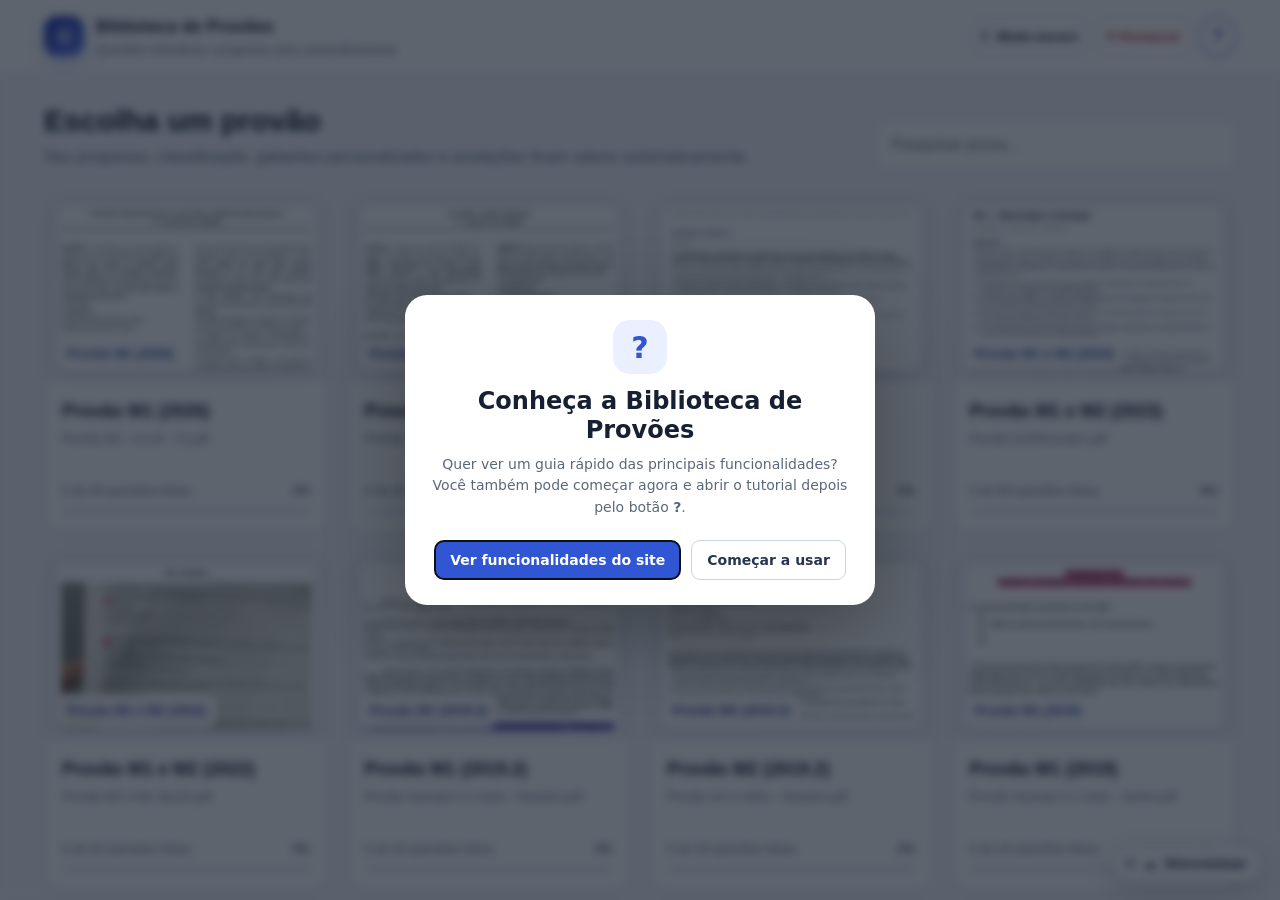
==== index.html @ 2a9b53ee "Atualizar cache da validação de moderação" ====
<!doctype html>
<html lang="pt-BR">
<head>
  <meta charset="utf-8" />
  <meta name="viewport" content="width=device-width,initial-scale=1" />
  <meta name="theme-color" content="#ffffff" />
  <title>Biblioteca de Provões</title>
  <link rel="stylesheet" href="motion-host.css?v=20261021-v2" />
</head>
<body>
  <iframe id="appFrame" title="Biblioteca de Provões"></iframe>

  <script>
    (async () => {
      const frame = document.getElementById('appFrame');
      try {
        const r = await fetch('app.html?v=20261021-tour-2', { cache: 'no-store' });
        if (!r.ok) throw new Error('Não foi possível carregar o aplicativo.');
        const html = await r.text();
        frame.srcdoc = html
          .replace('motion.css?v=20261021-v1', 'motion.css?v=20261021-v2')
          .replace('motion.js?v=20261021-v1', 'motion.js?v=20261021-v2')
          .replace('comments.js?v=20261020-tour-1', 'comments.js?v=20261021-admin-2');
      } catch (e) {
        document.body.innerHTML = '<p style="font:16px system-ui;padding:24px">Não foi possível carregar a biblioteca agora. Atualize a página.</p>';
      }
    })();
  </script>
  <script src="sync.js?v=20261021-v2"></script>
  <script src="features.js?v=20261020-acervo-17-v2"></script>
  <script src="tutorial.js?v=20261021-guia-2"></script>
</body>
</html>
---- motion-host.css ----
/* Transições da camada externa: preservadas para a sincronização, sem animações na visita guiada. */
#appFrame { animation: host-appear 280ms ease both; }
.cloud-float, .cloud-btn, .study-exam-warning-btn {
  transition: transform 170ms cubic-bezier(.22,1,.36,1),
              box-shadow 210ms ease, background-color 180ms ease,
              border-color 180ms ease, opacity 180ms ease;
}
.cloud-float:hover { transform: translateY(-3px); box-shadow: 0 12px 32px rgba(24,42,70,.22); }
.cloud-float:active, .cloud-btn:active { transform: scale(.97); }
.cloud-modal-bg { animation: host-appear 210ms ease both; }
.cloud-modal { animation: host-dialog 280ms cubic-bezier(.22,1,.36,1) both; }
.cloud-toast { animation: host-appear 220ms ease both; }
@keyframes host-appear { from { opacity: 0; } to { opacity: 1; } }
@keyframes host-dialog { from { opacity: 0; transform: translateY(12px) scale(.985); }
  to { opacity: 1; transform: translateY(0) scale(1); } }
@media (prefers-reduced-motion: reduce) {
  *, *::before, *::after { animation-duration:.01ms !important;
    animation-delay:0ms !important; transition-duration:.01ms !important; }
}
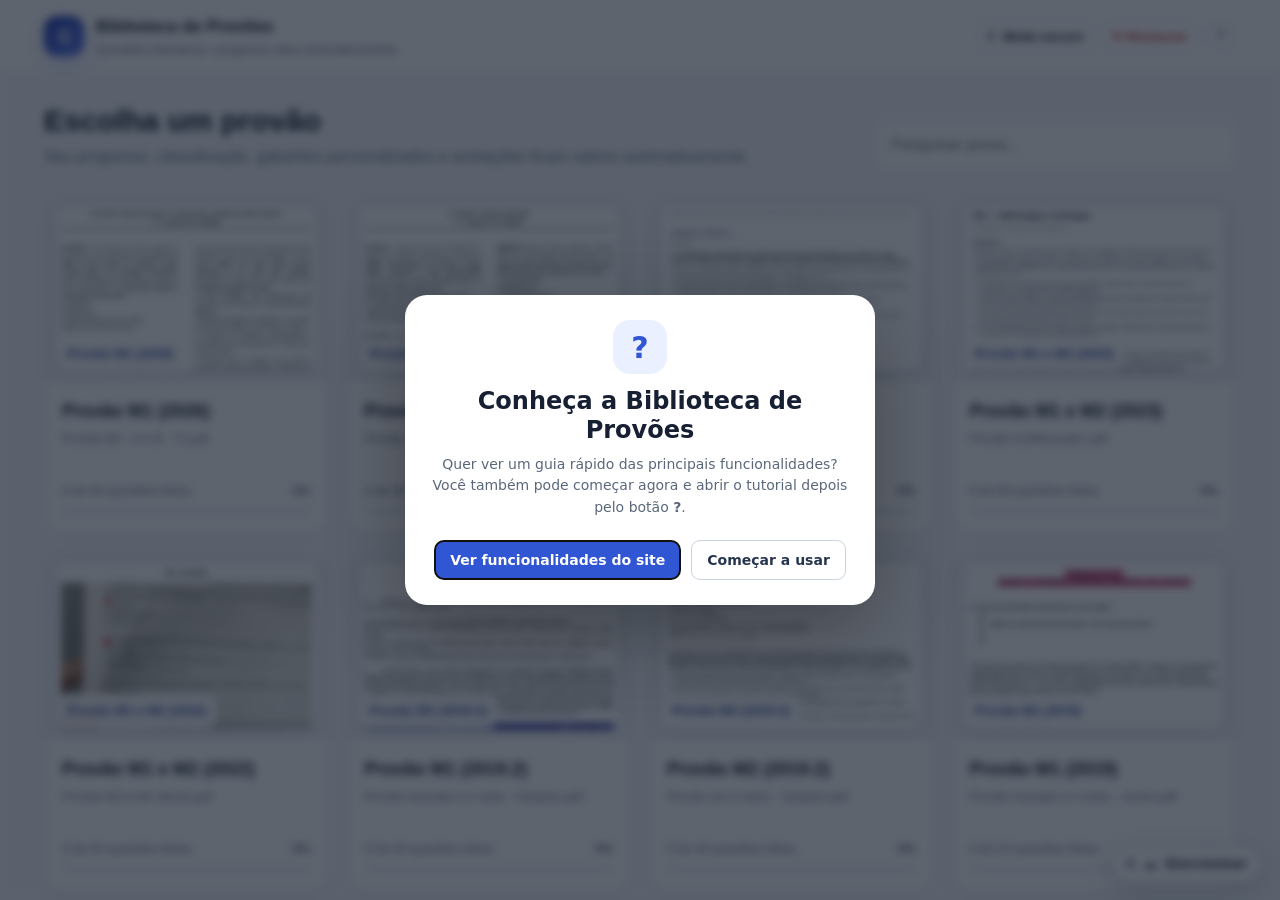
==== commit bd729b5e: "Atualizar cache da aparência discreta do botão de tutorial" ====
--- a/index.html
+++ b/index.html
@@ -18,7 +18,7 @@
         if (!r.ok) throw new Error('Não foi possível carregar o aplicativo.');
         const html = await r.text();
         frame.srcdoc = html
-          .replace('motion.css?v=20261021-v1', 'motion.css?v=20261021-v2')
+          .replace('motion.css?v=20261021-v1', 'motion.css?v=20261021-v3')
           .replace('motion.js?v=20261021-v1', 'motion.js?v=20261021-v2')
           .replace('comments.js?v=20261020-tour-1', 'comments.js?v=20261021-admin-2');
       } catch (e) {
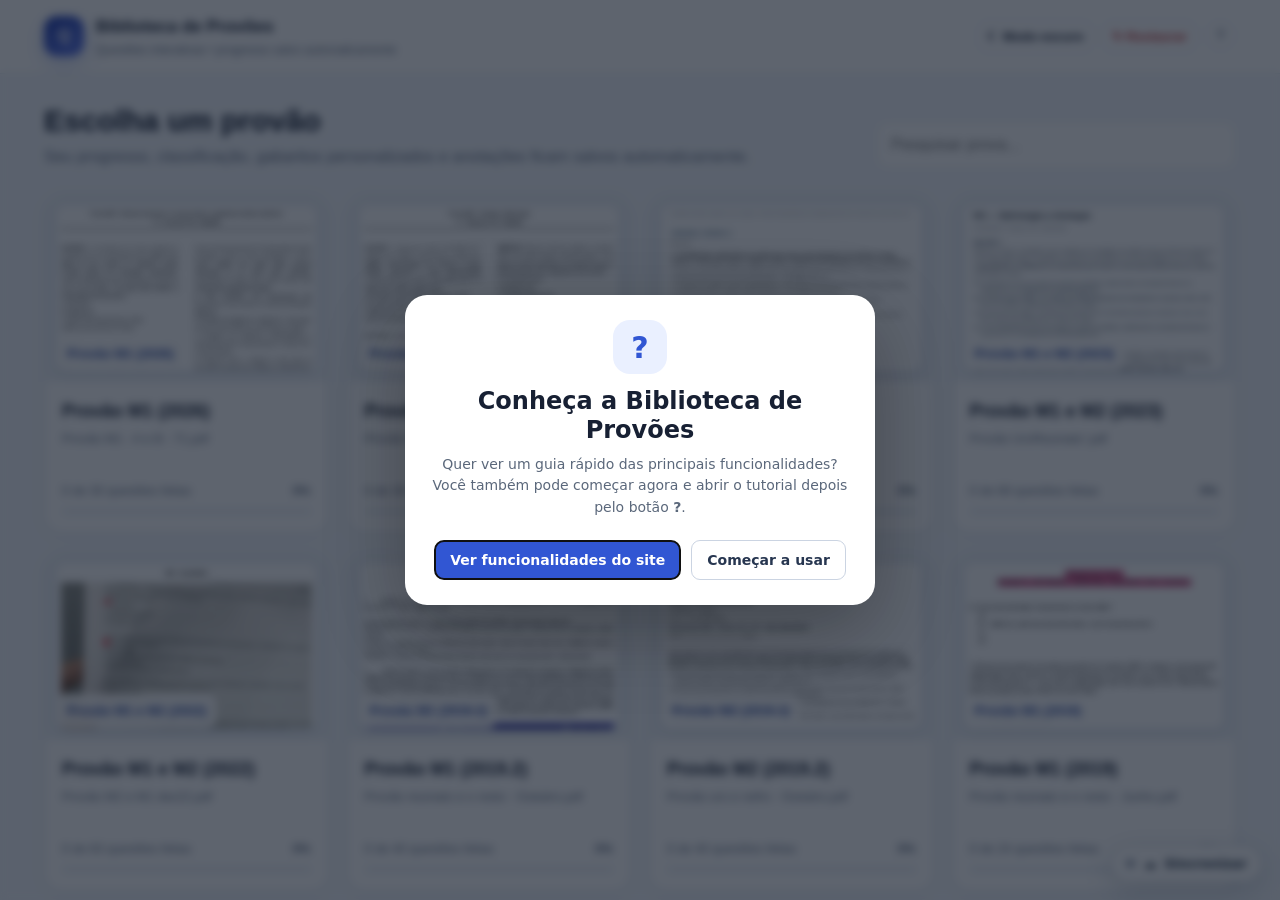
==== commit acd6429b: "Atualizar versão do sincronizador para exibir criação de ID personalizado" ====
--- a/index.html
+++ b/index.html
@@ -26,7 +26,7 @@
       }
     })();
   </script>
-  <script src="sync.js?v=20261021-v2"></script>
+  <script src="sync.js?v=20261023-custom-ids-v3"></script>
   <script src="features.js?v=20261020-acervo-17-v2"></script>
   <script src="tutorial.js?v=20261021-guia-2"></script>
 </body>
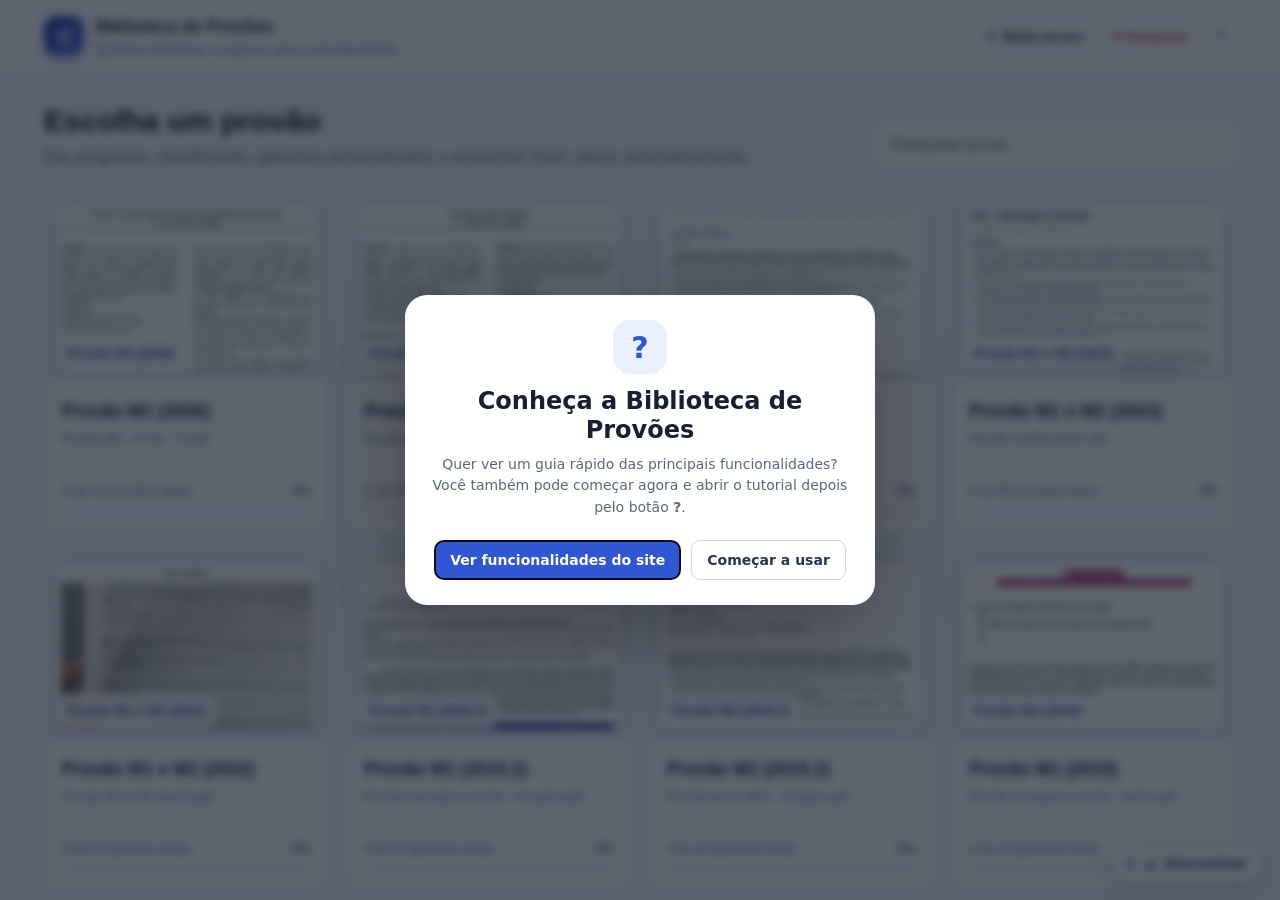
==== commit f1f960f1: "Atualizar versão do indicador de carregamento da sincronização" ====
--- a/index.html
+++ b/index.html
@@ -26,7 +26,7 @@
       }
     })();
   </script>
-  <script src="sync.js?v=20261023-custom-ids-v3"></script>
+  <script src="sync.js?v=20261023-loading-v4"></script>
   <script src="features.js?v=20261020-acervo-17-v2"></script>
   <script src="tutorial.js?v=20261021-guia-2"></script>
 </body>
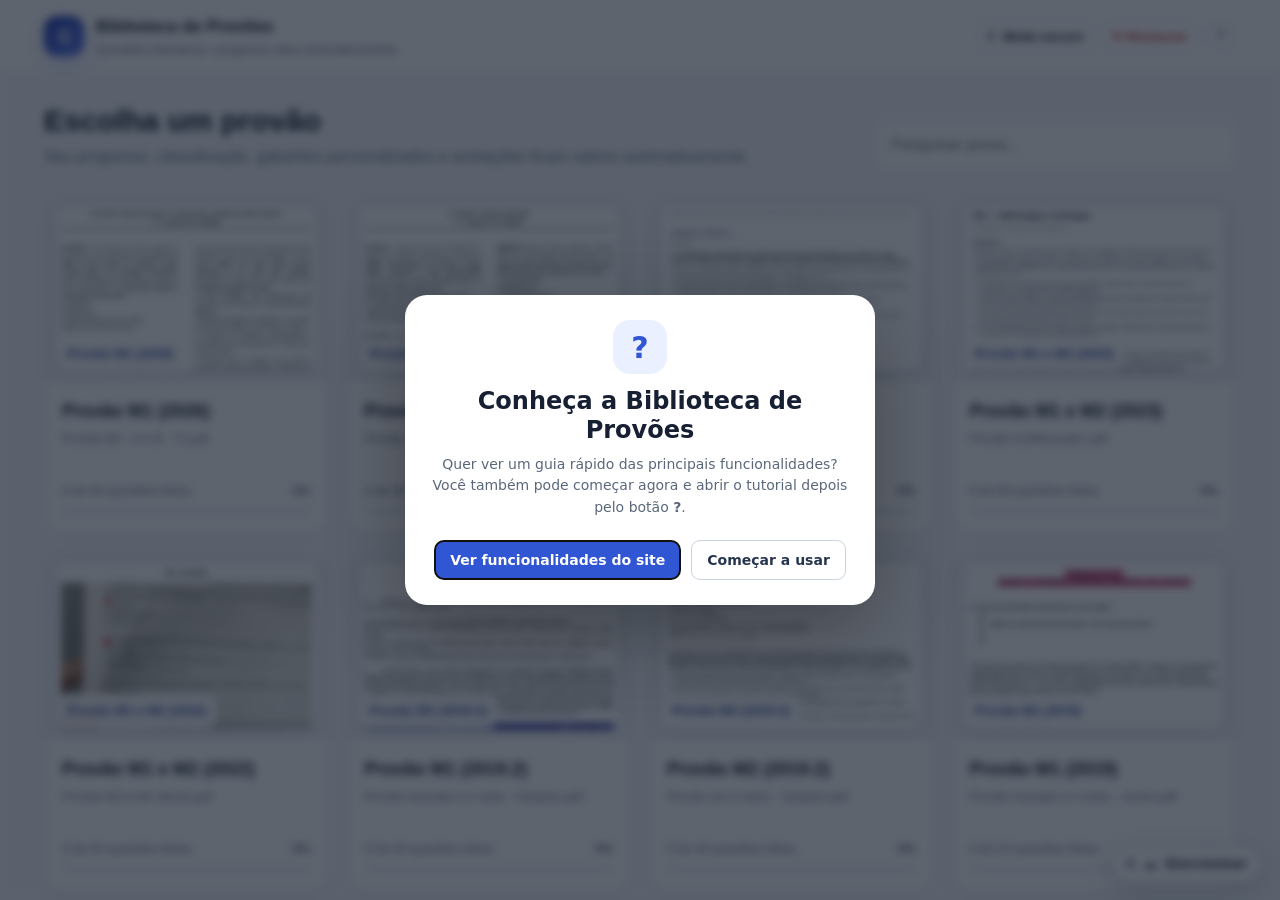
==== commit 763c7a2e: "Atualizar cache da página com comentário extra integrado" ====
--- a/index.html
+++ b/index.html
@@ -14,12 +14,12 @@
     (async () => {
       const frame = document.getElementById('appFrame');
       try {
-        const r = await fetch('app.html?v=20261021-tour-2', { cache: 'no-store' });
+        const r = await fetch('app.html?v=20261026-extra-comment-3', { cache: 'no-store' });
         if (!r.ok) throw new Error('Não foi possível carregar o aplicativo.');
         const html = await r.text();
         frame.srcdoc = html
-          .replace('motion.css?v=20261021-v1', 'motion.css?v=20261021-v3')
-          .replace('motion.js?v=20261021-v1', 'motion.js?v=20261021-v2')
+          .replace('motion.css?v=20261021-v1', 'motion.css?v=20261026-unified-v4')
+          .replace('motion.js?v=20261021-v1', 'motion.js?v=20261026-extra-comment-v4')
           .replace('comments.js?v=20261020-tour-1', 'comments.js?v=20261021-admin-2');
       } catch (e) {
         document.body.innerHTML = '<p style="font:16px system-ui;padding:24px">Não foi possível carregar a biblioteca agora. Atualize a página.</p>';
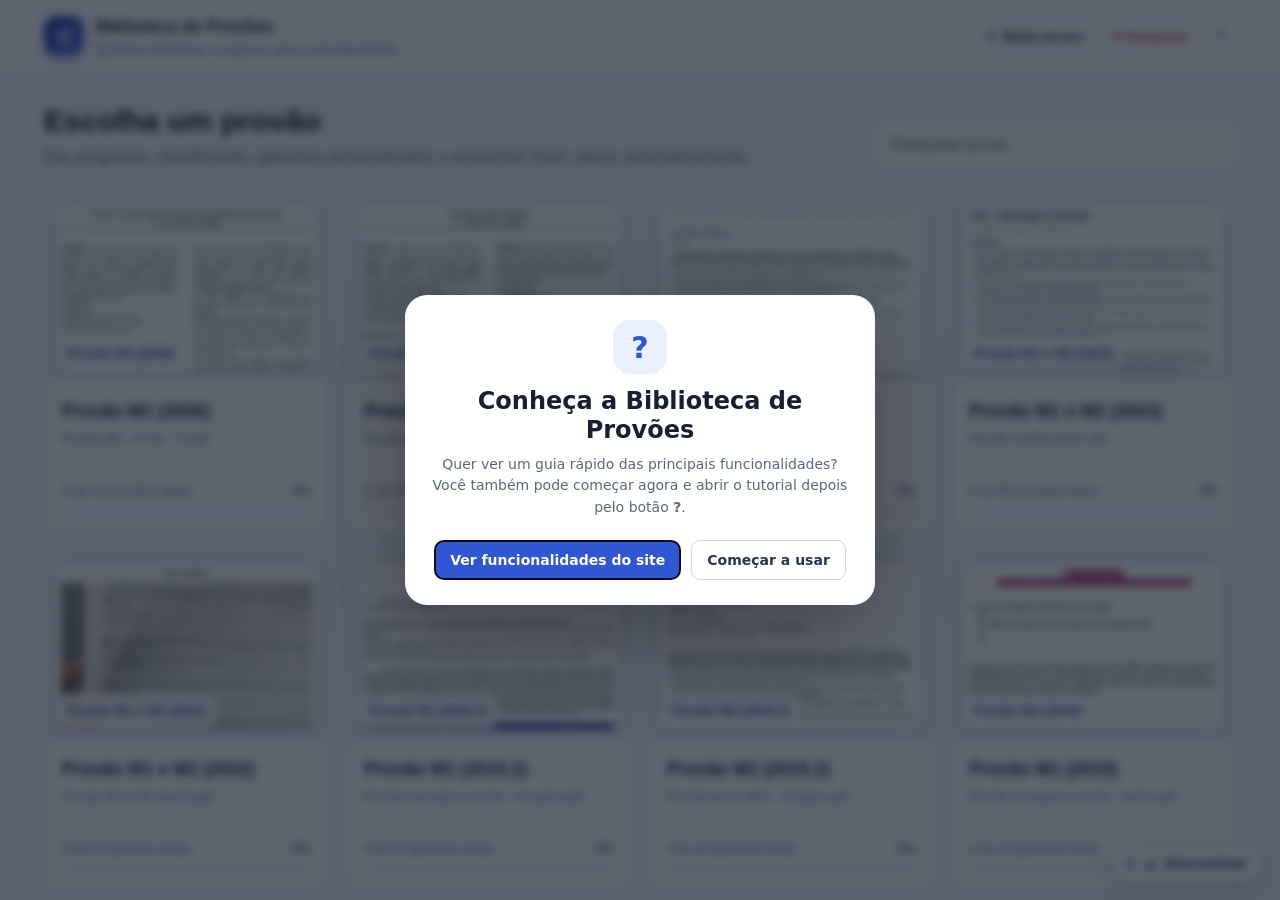
==== commit 9f484fd5: "Atualizar cache após reorganizar navegação de questões" ====
--- a/index.html
+++ b/index.html
@@ -14,7 +14,7 @@
     (async () => {
       const frame = document.getElementById('appFrame');
       try {
-        const r = await fetch('app.html?v=20261026-extra-comment-3', { cache: 'no-store' });
+        const r = await fetch('app.html?v=20261031-nav-after-result-v4', { cache: 'no-store' });
         if (!r.ok) throw new Error('Não foi possível carregar o aplicativo.');
         const html = await r.text();
         frame.srcdoc = html
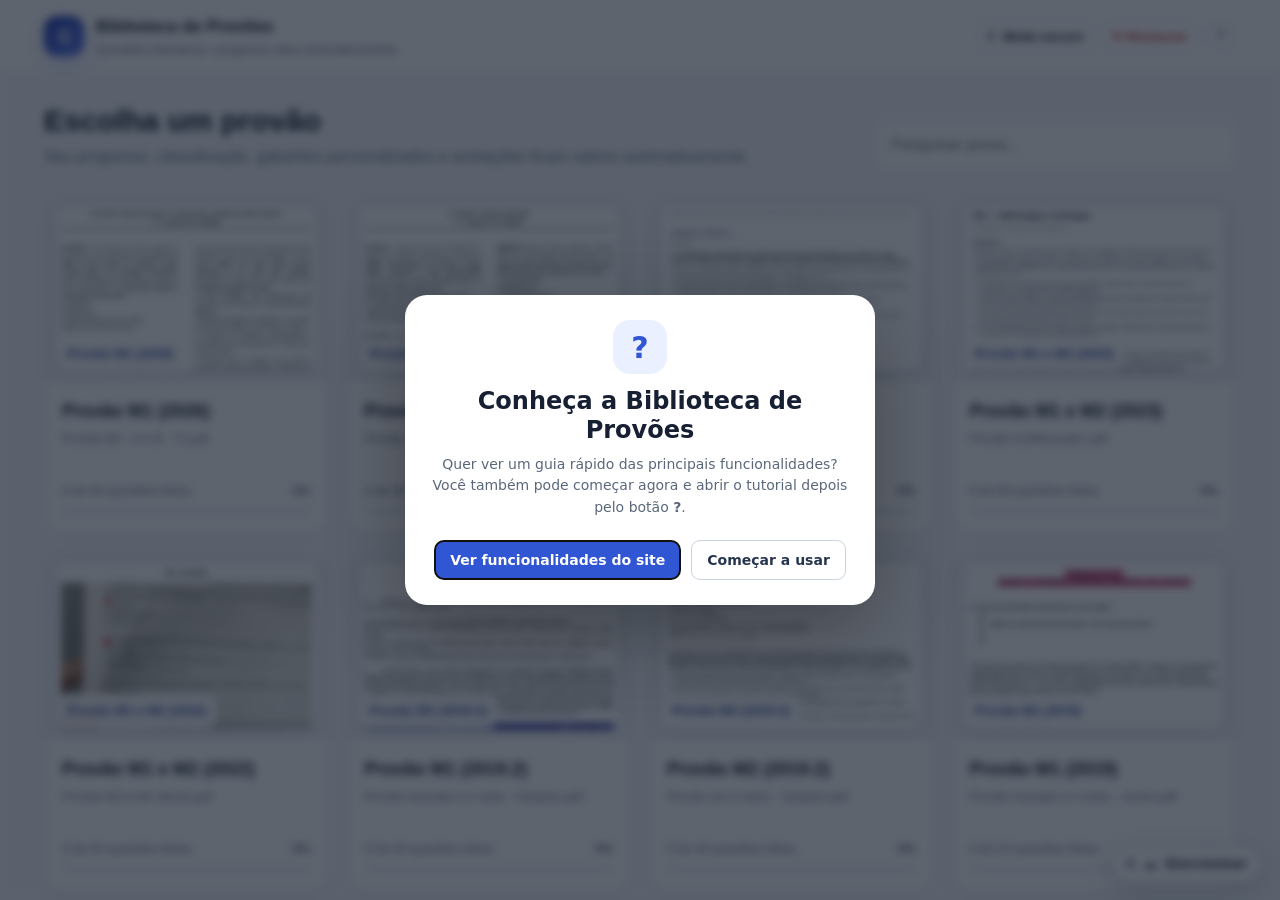
==== commit 5c516f09: "Atualizar versão do app para correção do filtro de questões" ====
--- a/index.html
+++ b/index.html
@@ -14,7 +14,7 @@
     (async () => {
       const frame = document.getElementById('appFrame');
       try {
-        const r = await fetch('app.html?v=20261031-nav-after-result-v4', { cache: 'no-store' });
+        const r = await fetch('app.html?v=20261106-filter-retry-v5', { cache: 'no-store' });
         if (!r.ok) throw new Error('Não foi possível carregar o aplicativo.');
         const html = await r.text();
         frame.srcdoc = html
